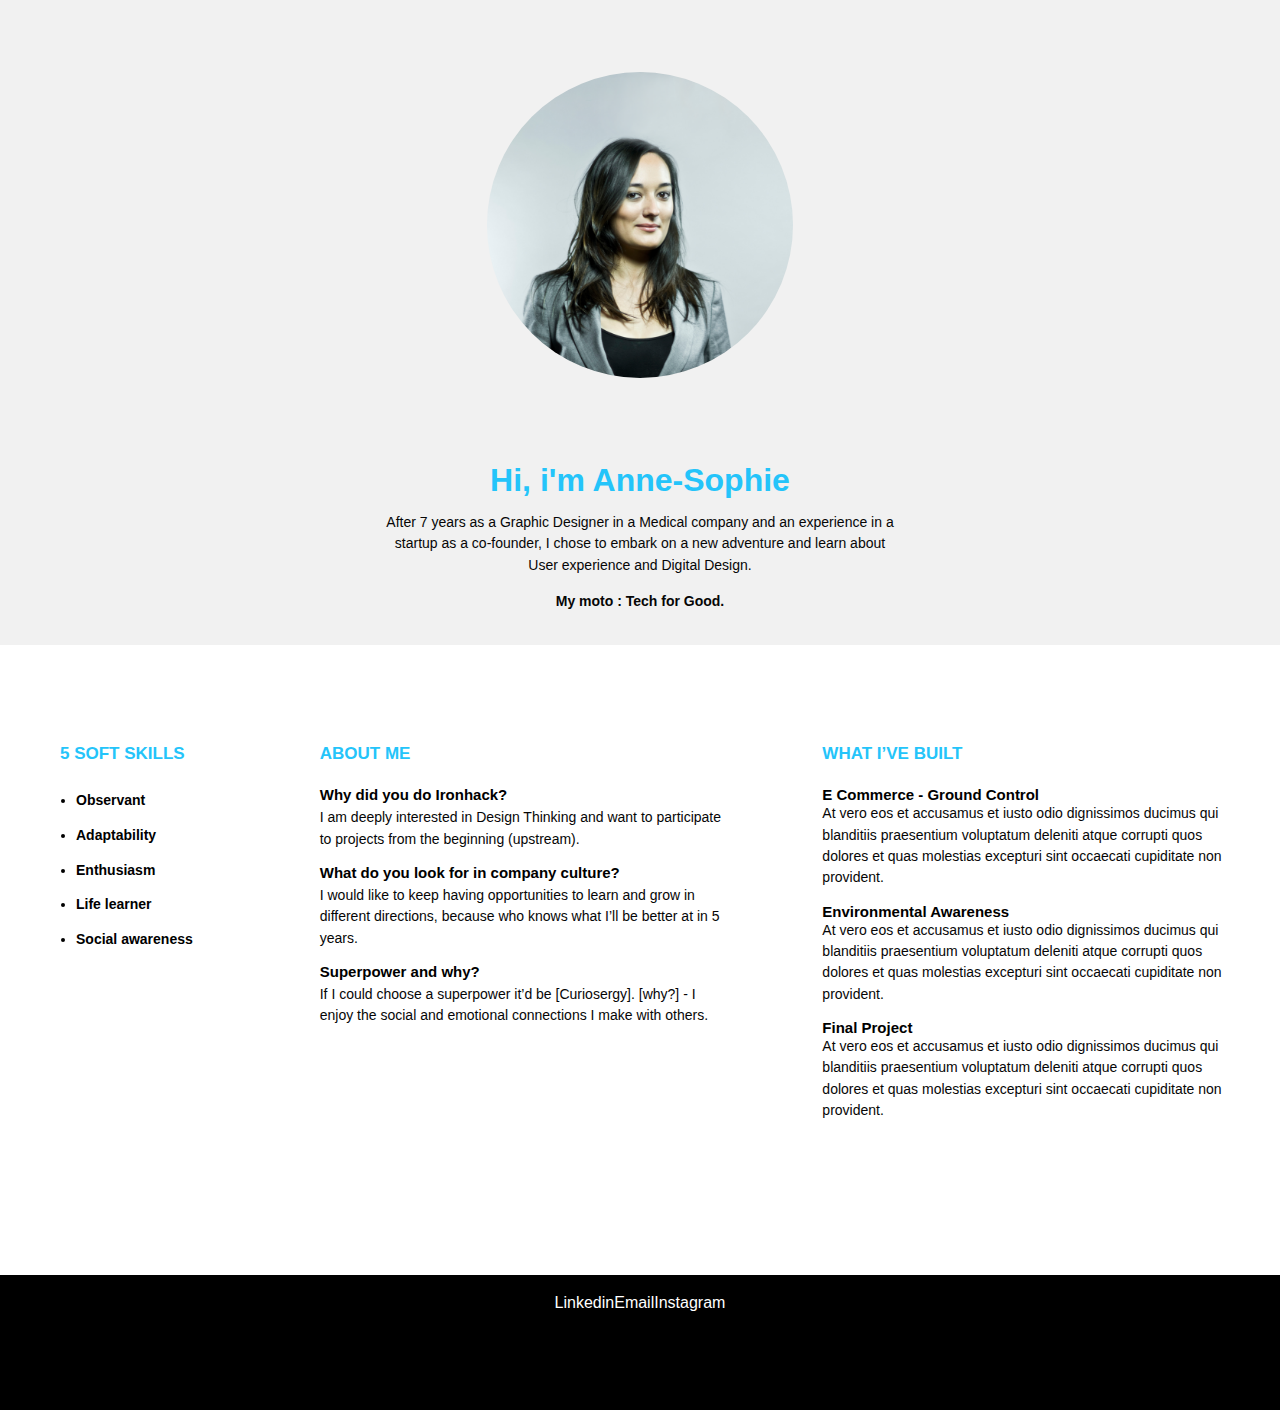
==== index.html @ 5c357e72 "Initial commit" ====
<!DOCTYPE html>
<html lang="en">
  <head>
    <meta charset="UTF-8" />
    <meta name="viewport" content="width=device-width, initial-scale=1.0" />
    <meta http-equiv="X-UA-Compatible" content="ie=edge" />
    <link rel="stylesheet" href="reset.css" />
    <link rel="stylesheet" href="style.css" />
    <title>Document</title>
  </head>
  <body>
    <header>
      <img src="images/IDPic.png" alt="ProfilePic" id="ProfilePic" />
      <div id="myQuote">
        <h1>Hi, i'm Anne-Sophie</h1>
        <p>
          After 7 years as a Graphic Designer in a Medical company and an
          experience in a startup as a co-founder, I chose to embark on a new
          adventure and learn about User experience and Digital Design.
        </p>
        <p id="Moto">My moto : Tech for Good.</p>
      </div>
    </header>

    <main>
      <!-- Section 3 -->
      <section id="section3">
        <h2>5 SOFT SKILLS</h2>
        <ul>
          <li>Observant</li>
          <li>Adaptability</li>
          <li>Enthusiasm</li>
          <li>Life learner</li>
          <li>Social awareness</li>
        </ul>
      </section>

      <!-- Section 1 -->
      <section id="section1">
        <H2>ABOUT ME</H2>
        <h3>Why did you do Ironhack?</h3>
        <p>
          I am deeply interested in Design Thinking and want to participate to
          projects from the beginning (upstream).
        </p>

        <h3>What do you look for in company culture?</h3>
        <p>
          I would like to keep having opportunities to learn and grow in
          different directions, because who knows what I’ll be better at in 5
          years.
        </p>

        <h3>Superpower and why?</h3>
        <p>
          If I could choose a superpower it’d be [Curiosergy]. [why?] - I enjoy
          the social and emotional connections I make with others.
        </p>
      </section>

      <!-- Section 2 -->
      <section id="section2">
        <H2>WHAT I’VE BUILT</H2>
        <a
          class="Lienprojet"
          href="https://medium.com/@duval.annesophie/first-ux-project-ecommerce-bc6ce0bb3255"
          >E Commerce - Ground Control</a
        >
        <p>
          At vero eos et accusamus et iusto odio dignissimos ducimus qui
          blanditiis praesentium voluptatum deleniti atque corrupti quos dolores
          et quas molestias excepturi sint occaecati cupiditate non provident.
        </p>

        <a
          class="Lienprojet"
          href="https://medium.com/@duval.annesophie/environmental-awareness-8e02bb37aa22"
          >Environmental Awareness</a
        >
        <p>
          At vero eos et accusamus et iusto odio dignissimos ducimus qui
          blanditiis praesentium voluptatum deleniti atque corrupti quos dolores
          et quas molestias excepturi sint occaecati cupiditate non provident.
        </p>

        <a
          class="Lienprojet"
          href="https://medium.com/@duval.annesophie/first-ux-project-ecommerce-bc6ce0bb3255"
          >Final Project</a
        >
        <p>
          At vero eos et accusamus et iusto odio dignissimos ducimus qui
          blanditiis praesentium voluptatum deleniti atque corrupti quos dolores
          et quas molestias excepturi sint occaecati cupiditate non provident.
        </p>
      </section>
    </main>
    <footer>
      <a href="">Linkedin</a>
      <a href="">Email</a>
      <a href=" ">Instagram</a>
    </footer>
  </body>
</html>
---- style.css ----
/* 
font-family: 'Montserrat', sans-serif;
font-family: 'Lato', sans-serif;
font-family: 'Open Sans', sans-serif;
font-family: 'Roboto', sans-serif; */

h1 {
  font-family: "Montserrat", sans-serif;
  color: rgb(36, 196, 250);
  font-size: 32px;
  font-weight: 700;
  margin-bottom: 20px;
}

h2 {
  color: rgb(36, 196, 250);
  font-family: "Montserrat", sans-serif;
  font-size: 17px;
  font-weight: 700;
  margin-top: 50px;
  margin-bottom: 25px;
}
.Lienprojet {
  color: black;
  font-family: "Montserrat", sans-serif;
  font-size: 15px;
  margin-bottom: 5px;
  font-weight: 600;
}
h3 {
  color: black;
  font-family: "Montserrat", sans-serif;
  font-size: 15px;
  margin-bottom: 5px;
  font-weight: 600;
}

p {
  font-size: 14px;
  color: rgb(6, 6, 6);
  font-family: "Montserrat", sans-serif;
  margin-bottom: 15px;
  line-height: 16pt;
}

header {
  background-color: #f1f1f1;
  font-family: "Montserrat", sans-serif;
  min-height: 15vh;
  display: flex;
  flex-direction: column;
  align-items: center;
}
#ProfilePic {
  border-radius: 100%;
  width: 34vh;
  height: 34vh;
  margin: 8vh 3vw;
}

#myQuote {
  font-weight: 400;
  font-family: "Montserrat", sans-serif;
  margin: 2vh;
  width: 40vw;
  text-align: center;
  line-height: 18pt;
}

#Moto {
  font-weight: 600;
}

main {
  background-position: center;
  background-repeat: no-repeat;
  background-size: cover;
  min-height: 70vh;
  display: flex;
  flex-direction: row;
}

section {
  font-family: "Montserrat", sans-serif;
  background-color: rgba(255, 255, 255, 0.45);
  margin: 30px 30px;
  padding: 20px 15px;
  width: 40vw;
}

#section3 {
  font-family: "Montserrat", sans-serif;
  background-color: rgba(255, 255, 255, 0.45);
  margin: 30px 30px;
  padding: 20px 30px;
  width: 15vw;
}

a {
  font-family: "Montserrat", sans-serif;
  margin: 20px 0;
  text-decoration: none;
  color: white;
}

.a2 {
  font-family: "Montserrat", sans-serif;
  margin-right: 20px;
  text-decoration: none;
  color: white;
}

ul {
  font-family: "Montserrat", sans-serif;
  font-size: 14px;
  margin-left: 8px;
}

li {
  list-style-type: disc;
  font-weight: 600;
  margin-left: 8px;
  margin-bottom: 8px;
  line-height: 20pt;
}

footer {
  font-family: "Montserrat", sans-serif;

  background-color: black;
  min-height: 15vh;
  display: flex;
  justify-content: center;
}
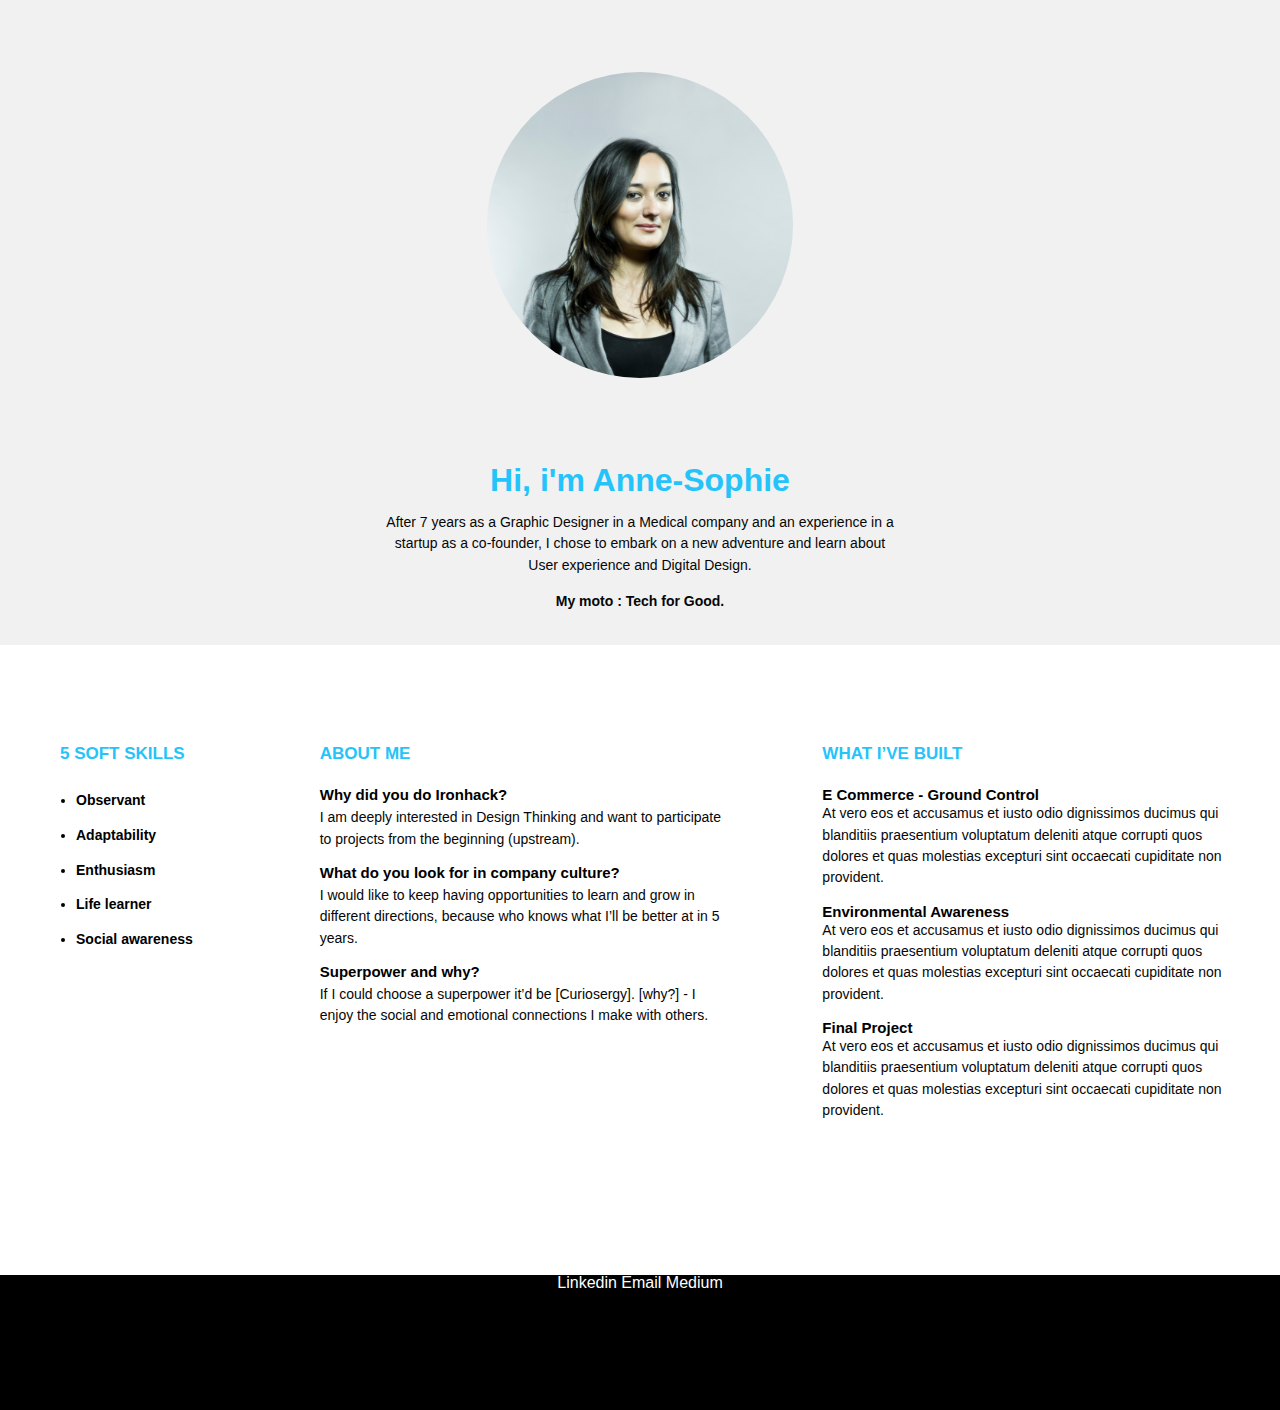
==== commit 042f0111: "links" ====
--- a/index.html
+++ b/index.html
@@ -8,6 +8,7 @@
     <link rel="stylesheet" href="style.css" />
     <title>Document</title>
   </head>
+
   <body>
     <header>
       <img src="images/IDPic.png" alt="ProfilePic" id="ProfilePic" />
@@ -96,9 +97,11 @@
       </section>
     </main>
     <footer>
-      <a href="">Linkedin</a>
-      <a href="">Email</a>
-      <a href=" ">Instagram</a>
+      <div class="link">
+        <a href="https://www.linkedin.com/in/anne-sophie-duval/">Linkedin</a>
+        <a href="duval.annesophie@gmail.com">Email</a>
+        <a href="https://medium.com/@duval.annesophie">Medium</a>
+      </div>
     </footer>
   </body>
 </html>
